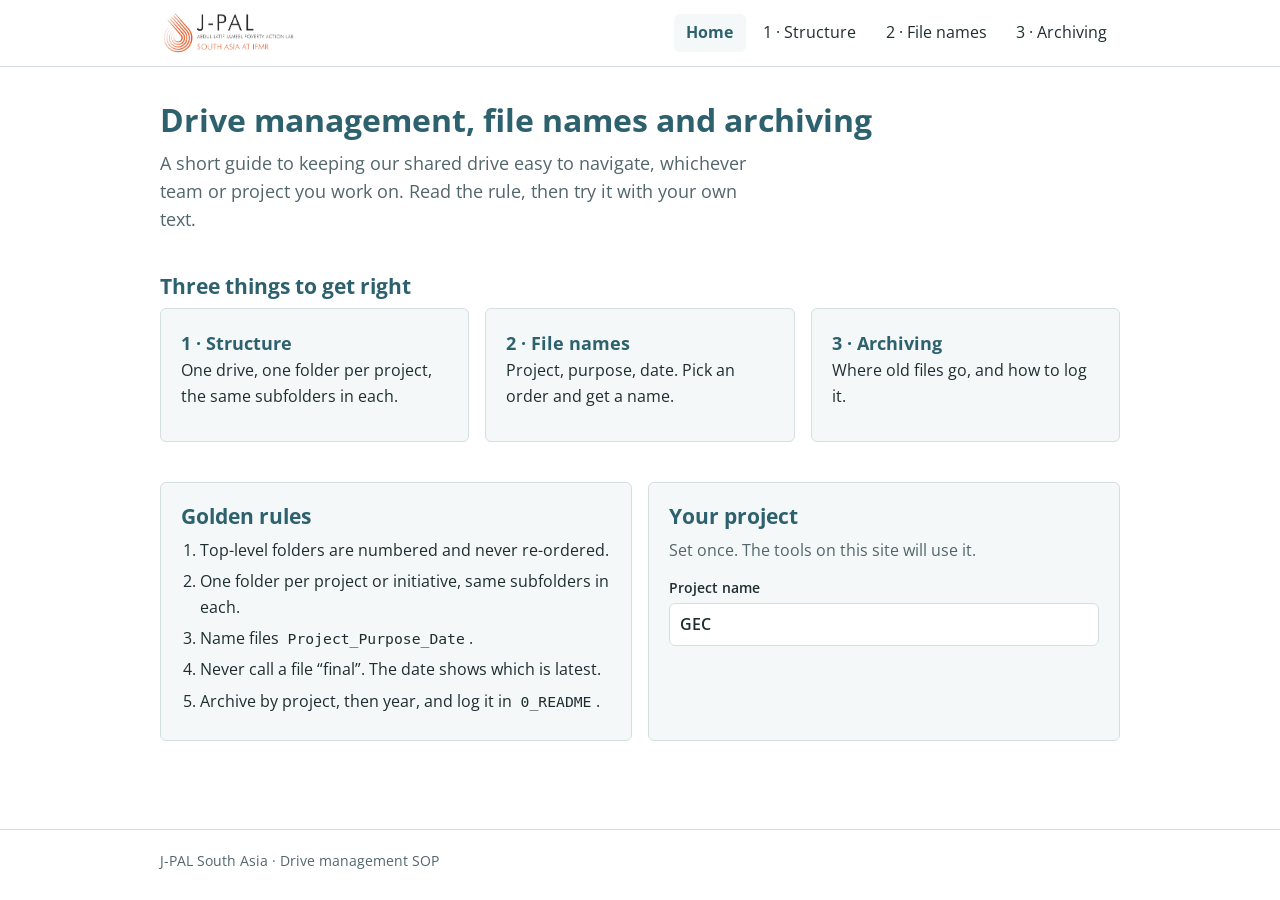
==== index.html @ fbc5029d "Setup[project]: Initial Commit." ====
<!DOCTYPE html>
<html lang="en">
<head>
  <meta charset="utf-8">
  <meta name="viewport" content="width=device-width, initial-scale=1">
  <title>Drive management SOP · J-PAL South Asia</title>
  <link rel="stylesheet" href="root.css">
  <link rel="stylesheet" href="styles.css">
  <script src="script.js" defer></script>
</head>
<body data-page="home">
  <a class="skip-link" href="#main">Skip to content</a>
  <div id="site-header"></div>
  <main id="main" class="container">
    <section>
      <h1>Drive management, file names and archiving</h1>
      <p class="lead">A short guide to keeping our shared drive easy to navigate, whichever team or project you work on. Read the rule, then try it with your own text.</p>
    </section>

    <section>
      <h2>Three things to get right</h2>
      <div class="grid">
        <a class="card" href="structure.html"><strong>1 · Structure</strong><p>One drive, one folder per project, the same subfolders in each.</p></a>
        <a class="card" href="naming.html"><strong>2 · File names</strong><p>Project, purpose, date. Pick an order and get a name.</p></a>
        <a class="card" href="archiving.html"><strong>3 · Archiving</strong><p>Where old files go, and how to log it.</p></a>
      </div>
    </section>

    <section class="grid">
      <div class="card">
        <h2>Golden rules</h2>
        <ol class="rules">
          <li>Top-level folders are numbered and never re-ordered.</li>
          <li>One folder per project or initiative, same subfolders in each.</li>
          <li>Name files <code>Project_Purpose_Date</code>.</li>
          <li>Never call a file “final”. The date shows which is latest.</li>
          <li>Archive by project, then year, and log it in <code>0_README</code>.</li>
        </ol>
      </div>
      <div class="card" id="defaults">
        <h2>Your project</h2>
        <p class="muted">Set once. The tools on this site will use it.</p>
        <label class="lab">Project name <input type="text" id="project" data-persist="project" value="GEC" maxlength="20"></label>
      </div>
    </section>
  </main>
  <div id="site-footer"></div>
</body>
</html>
---- root.css ----
/* root.css — fonts and colours only. Brand: J-PAL Visual Brand Guidelines 2025. Web font: Open Sans. */
@import url("https://fonts.googleapis.com/css2?family=Open+Sans:wght@400;600;700&display=swap");

:root {
  /* J-PAL palette (orange lives in the logo; blue is used for UI) */
  --jpal-orange: #E35925;
  --jpal-teal:   #2FAA9F;
  --jpal-green:  #61B77F;
  --jpal-yellow: #F2C200;
  --jpal-blue:   #2D616E;

  /* Theme */
  --bg:       #FFFFFF;
  --surface:  #F5F8F8;
  --text:     #1F2D31;
  --muted:    #52666B;
  --heading:  #2D616E;
  --border:   #D3DFE1;
  --primary:  #2D616E;
  --on-primary: #FFFFFF;
  --ok:       #2A7A4B;
  --warn:     #9A6200;
  --bad:      #C0392B;

  --font-body: "Open Sans", "Century Gothic", system-ui, -apple-system, "Segoe UI", sans-serif;
  --font-mono: ui-monospace, Menlo, Consolas, monospace;
  --radius: 6px;
}
---- styles.css ----
/* styles.css — layout and components. Colours/fonts come from root.css */
*, *::before, *::after { box-sizing: border-box; }
body { margin: 0; background: var(--bg); color: var(--text); font-family: var(--font-body); line-height: 1.6; text-align: left; }
h1, h2, h3 { color: var(--heading); line-height: 1.3; margin: 0 0 .5rem; font-weight: 700; }
h1 { font-size: 2rem; } h2 { font-size: 1.3rem; } h3 { font-size: 1rem; }
p { margin: 0 0 .75rem; }
a { color: var(--primary); }
code { font-family: var(--font-mono); font-size: .92em; background: var(--surface); padding: .05em .3em; border-radius: 4px; }
:focus-visible { outline: 3px solid var(--primary); outline-offset: 2px; }
.muted { color: var(--muted); }
.small { font-size: .88rem; }
[hidden] { display: none !important; }

.container { width: min(100% - 2rem, 960px); margin-inline: auto; }
main { padding-block: 2rem 3rem; }
section { margin-block: 2.5rem; }
section:first-child { margin-top: 0; }
.lead { font-size: 1.1rem; color: var(--muted); max-width: 60ch; }
.skip-link { position: absolute; left: -999px; }
.skip-link:focus { left: .5rem; top: .5rem; background: var(--bg); padding: .5rem; }

/* Header */
.site-header { border-bottom: 1px solid var(--border); background: var(--bg); }
.bar { display: flex; align-items: center; gap: 1rem; padding-block: .7rem; flex-wrap: wrap; }
.brand { margin-right: auto; display: inline-flex; }
.logo { height: 44px; width: auto; }
.nav { display: flex; gap: .25rem; flex-wrap: wrap; }
.nav a { text-decoration: none; padding: .4rem .8rem; border-radius: var(--radius); color: var(--text); }
.nav a:hover { background: var(--surface); }
.nav a[aria-current="page"] { background: var(--surface); color: var(--heading); font-weight: 700; }

/* Cards and grids */
.grid { display: grid; gap: 1rem; grid-template-columns: repeat(auto-fit, minmax(260px, 1fr)); }
.card, .tool { background: var(--surface); border: 1px solid var(--border); border-radius: var(--radius); padding: 1.25rem; }
a.card { display: block; text-decoration: none; color: var(--text); }
a.card:hover { border-color: var(--primary); }
a.card strong { color: var(--heading); font-size: 1.1rem; }
.rules { margin: 0; padding-left: 1.2rem; }
.rules li { margin-bottom: .35rem; }

/* Buttons and chips */
.btn { display: inline-block; background: var(--primary); color: var(--on-primary); border: 1px solid var(--primary); border-radius: var(--radius); padding: .5rem 1rem; font: inherit; font-weight: 600; cursor: pointer; text-decoration: none; }
.btn--ghost { background: var(--bg); color: var(--primary); }
.btn--sm { padding: .25rem .7rem; font-size: .85rem; }
.chips { display: flex; gap: .5rem; margin: .5rem 0 1rem; }

/* Forms */
.fields { display: grid; gap: .9rem 1rem; grid-template-columns: repeat(auto-fit, minmax(220px, 1fr)); margin-bottom: 1rem; }
.wide { grid-column: 1 / -1; }
.lab { display: grid; gap: .25rem; font-weight: 600; font-size: .9rem; }
.lab small { font-weight: 400; color: var(--muted); }
input[type="text"], input[type="number"], input[type="date"], select { width: 100%; font: inherit; font-size: 1rem; color: var(--text); background: var(--bg); border: 1px solid var(--border); border-radius: var(--radius); padding: .5rem .65rem; }
fieldset { border: 0; padding: 0; margin: 0 0 1rem; }
legend { font-weight: 600; font-size: .9rem; margin-bottom: .4rem; padding: 0; }
.check { display: flex; gap: .5rem; align-items: center; font-size: .95rem; }
.check input { width: 1.1rem; height: 1.1rem; accent-color: var(--primary); }

/* Convention choices */
.options { display: grid; gap: .6rem; grid-template-columns: repeat(auto-fit, minmax(260px, 1fr)); }
.option { position: relative; display: block; border: 1px solid var(--border); background: var(--bg); border-radius: var(--radius); padding: .7rem .9rem; cursor: pointer; }
.option input { position: absolute; opacity: 0; inset: 0; cursor: pointer; }
.option:has(input:checked) { border: 2px solid var(--primary); padding: calc(.7rem - 1px) calc(.9rem - 1px); }
.option:has(input:focus-visible) { outline: 3px solid var(--primary); outline-offset: 2px; }
.option b { display: block; }
.option code { display: block; background: none; padding: 0; color: var(--muted); word-break: break-all; }
.option span { font-size: .85rem; color: var(--muted); }

/* Output */
.output { background: var(--bg); border: 1px solid var(--border); border-radius: var(--radius); padding: .7rem 1rem; display: flex; gap: .75rem; align-items: center; justify-content: space-between; margin-bottom: .75rem; }
.output > div { min-width: 0; flex: 1; }
.output .btn { flex: none; align-self: flex-start; }
.output__label { display: block; font-size: .8rem; color: var(--muted); }
.output__text { font-family: var(--font-mono); font-weight: 600; word-break: break-all; }
pre.output__text { margin: 0; font-weight: 400; font-size: .88rem; line-height: 1.5; white-space: pre; overflow-x: auto; }

/* Checks */
.checks { list-style: none; padding: 0; margin: 0; display: grid; gap: .3rem; font-size: .92rem; }
.checks li { display: flex; gap: .5rem; }
.checks .ok::before { content: "✓"; color: var(--ok); }
.checks .warn::before { content: "!"; color: var(--warn); }
.checks .bad::before { content: "✕"; color: var(--bad); }
.checks li::before { font-weight: 700; width: 1rem; flex: none; }

/* Tree explorer */
.explorer { display: grid; gap: 1rem; grid-template-columns: minmax(0, 3fr) minmax(0, 2fr); align-items: start; }
.tree, .tree ul { list-style: none; margin: 0; padding-left: 1.2rem; }
.tree { padding-left: 0; }
.tree ul { border-left: 1px solid var(--border); margin-left: .6rem; }
.node { display: flex; align-items: center; gap: .45rem; width: 100%; text-align: left; background: none; border: 0; color: var(--text); font: inherit; padding: .2rem .4rem; border-radius: var(--radius); cursor: pointer; }
.node:hover, .node[aria-current="true"] { background: var(--bg); }
.node[aria-current="true"] { font-weight: 700; }
.node[aria-expanded]::after { content: "+"; margin-left: auto; color: var(--muted); }
.node[aria-expanded="true"]::after { content: "−"; }
.ico { flex: none; width: 1rem; height: 1rem; background: var(--muted);
  -webkit-mask: url("data:image/svg+xml,%3Csvg xmlns='http://www.w3.org/2000/svg' viewBox='0 0 24 24'%3E%3Cpath d='M3 6a2 2 0 0 1 2-2h4l2 2h8a2 2 0 0 1 2 2v9a2 2 0 0 1-2 2H5a2 2 0 0 1-2-2z'/%3E%3C/svg%3E") center / contain no-repeat;
          mask: url("data:image/svg+xml,%3Csvg xmlns='http://www.w3.org/2000/svg' viewBox='0 0 24 24'%3E%3Cpath d='M3 6a2 2 0 0 1 2-2h4l2 2h8a2 2 0 0 1 2 2v9a2 2 0 0 1-2 2H5a2 2 0 0 1-2-2z'/%3E%3C/svg%3E") center / contain no-repeat; }
.ph { font-style: italic; color: var(--muted); }
.path { font-family: var(--font-mono); font-size: .85rem; color: var(--muted); word-break: break-word; }

/* Table */
table { width: 100%; border-collapse: collapse; font-size: .92rem; }
td { padding: .45rem .5rem; border-bottom: 1px solid var(--border); }
td code { background: none; padding: 0; word-break: break-all; }
.x { color: var(--bad); } .v { color: var(--ok); }

progress { width: 100%; height: .6rem; accent-color: var(--primary); }
.ready { font-weight: 700; color: var(--ok); }

.pager { display: flex; justify-content: space-between; gap: 1rem; margin-top: 3rem; }
.site-footer { border-top: 1px solid var(--border); padding-block: 1.25rem; color: var(--muted); font-size: .85rem; }
.toast { position: fixed; bottom: 1.2rem; left: 50%; transform: translateX(-50%); background: var(--primary); color: var(--on-primary); padding: .5rem 1rem; border-radius: var(--radius); }

@media (max-width: 720px) {
  .explorer { grid-template-columns: 1fr; }
  .nav { width: 100%; overflow-x: auto; flex-wrap: nowrap; }
  .nav a { white-space: nowrap; }
  .output { flex-direction: column; align-items: stretch; }
}
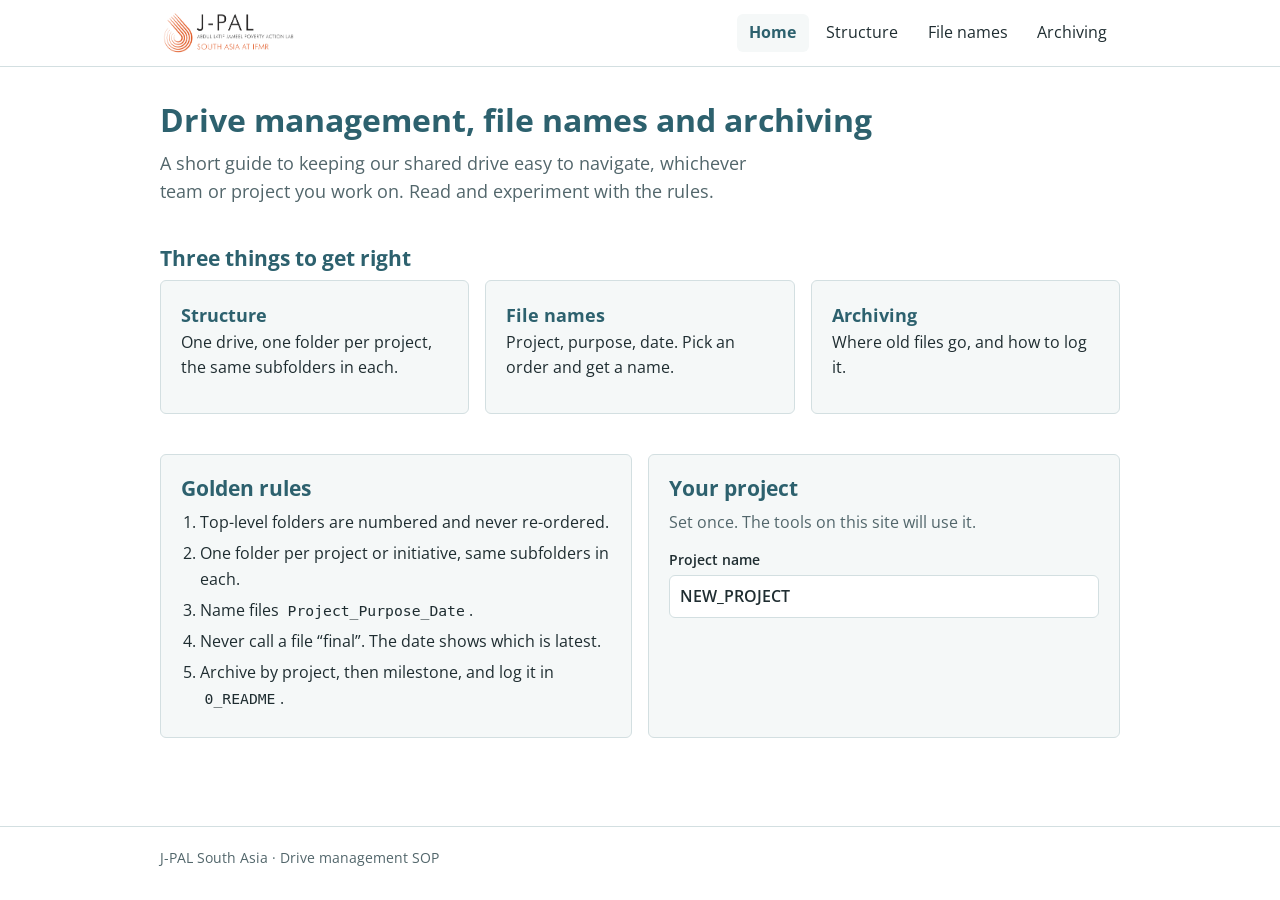
==== commit 60188643: "Update[text]: remove numbering and change details on home page." ====
--- a/index.html
+++ b/index.html
@@ -1,28 +1,37 @@
 <!DOCTYPE html>
 <html lang="en">
+
 <head>
   <meta charset="utf-8">
   <meta name="viewport" content="width=device-width, initial-scale=1">
-  <title>Drive management SOP · J-PAL South Asia</title>
+  <title>Drive management | J-PAL South Asia</title>
   <link rel="stylesheet" href="root.css">
   <link rel="stylesheet" href="styles.css">
   <script src="script.js" defer></script>
 </head>
+
 <body data-page="home">
   <a class="skip-link" href="#main">Skip to content</a>
   <div id="site-header"></div>
   <main id="main" class="container">
     <section>
       <h1>Drive management, file names and archiving</h1>
-      <p class="lead">A short guide to keeping our shared drive easy to navigate, whichever team or project you work on. Read the rule, then try it with your own text.</p>
+      <p class="lead">A short guide to keeping our shared drive easy to navigate, whichever team or project you work on.
+        Read and experiment with the rules.</p>
     </section>
 
     <section>
       <h2>Three things to get right</h2>
       <div class="grid">
-        <a class="card" href="structure.html"><strong>1 · Structure</strong><p>One drive, one folder per project, the same subfolders in each.</p></a>
-        <a class="card" href="naming.html"><strong>2 · File names</strong><p>Project, purpose, date. Pick an order and get a name.</p></a>
-        <a class="card" href="archiving.html"><strong>3 · Archiving</strong><p>Where old files go, and how to log it.</p></a>
+        <a class="card" href="structure.html"><strong>Structure</strong>
+          <p>One drive, one folder per project, the same subfolders in each.</p>
+        </a>
+        <a class="card" href="naming.html"><strong>File names</strong>
+          <p>Project, purpose, date. Pick an order and get a name.</p>
+        </a>
+        <a class="card" href="archiving.html"><strong>Archiving</strong>
+          <p>Where old files go, and how to log it.</p>
+        </a>
       </div>
     </section>
 
@@ -34,16 +43,18 @@
           <li>One folder per project or initiative, same subfolders in each.</li>
           <li>Name files <code>Project_Purpose_Date</code>.</li>
           <li>Never call a file “final”. The date shows which is latest.</li>
-          <li>Archive by project, then year, and log it in <code>0_README</code>.</li>
+          <li>Archive by project, then milestone, and log it in <code>0_README</code>.</li>
         </ol>
       </div>
       <div class="card" id="defaults">
         <h2>Your project</h2>
         <p class="muted">Set once. The tools on this site will use it.</p>
-        <label class="lab">Project name <input type="text" id="project" data-persist="project" value="GEC" maxlength="20"></label>
+        <label class="lab">Project name <input type="text" id="project" data-persist="project" value="NEW_PROJECT"
+            maxlength="20"></label>
       </div>
     </section>
   </main>
   <div id="site-footer"></div>
 </body>
-</html>
+
+</html>
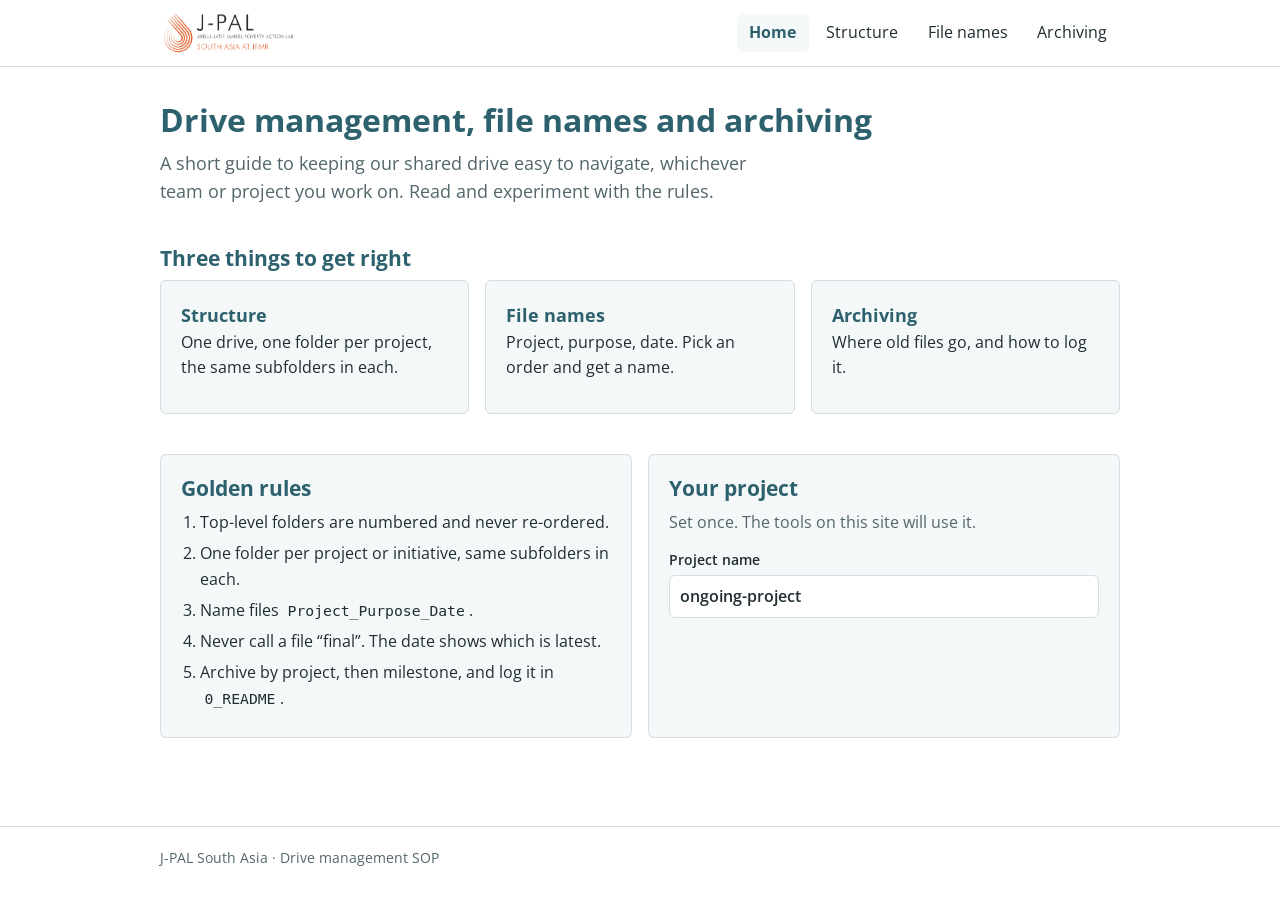
==== commit a2788615: "Update[code]: Restructure the folder structure." ====
--- a/index.html
+++ b/index.html
@@ -49,7 +49,7 @@
       <div class="card" id="defaults">
         <h2>Your project</h2>
         <p class="muted">Set once. The tools on this site will use it.</p>
-        <label class="lab">Project name <input type="text" id="project" data-persist="project" value="NEW_PROJECT"
+        <label class="lab">Project name <input type="text" id="project" data-persist="project" value="ongoing-project"
             maxlength="20"></label>
       </div>
     </section>
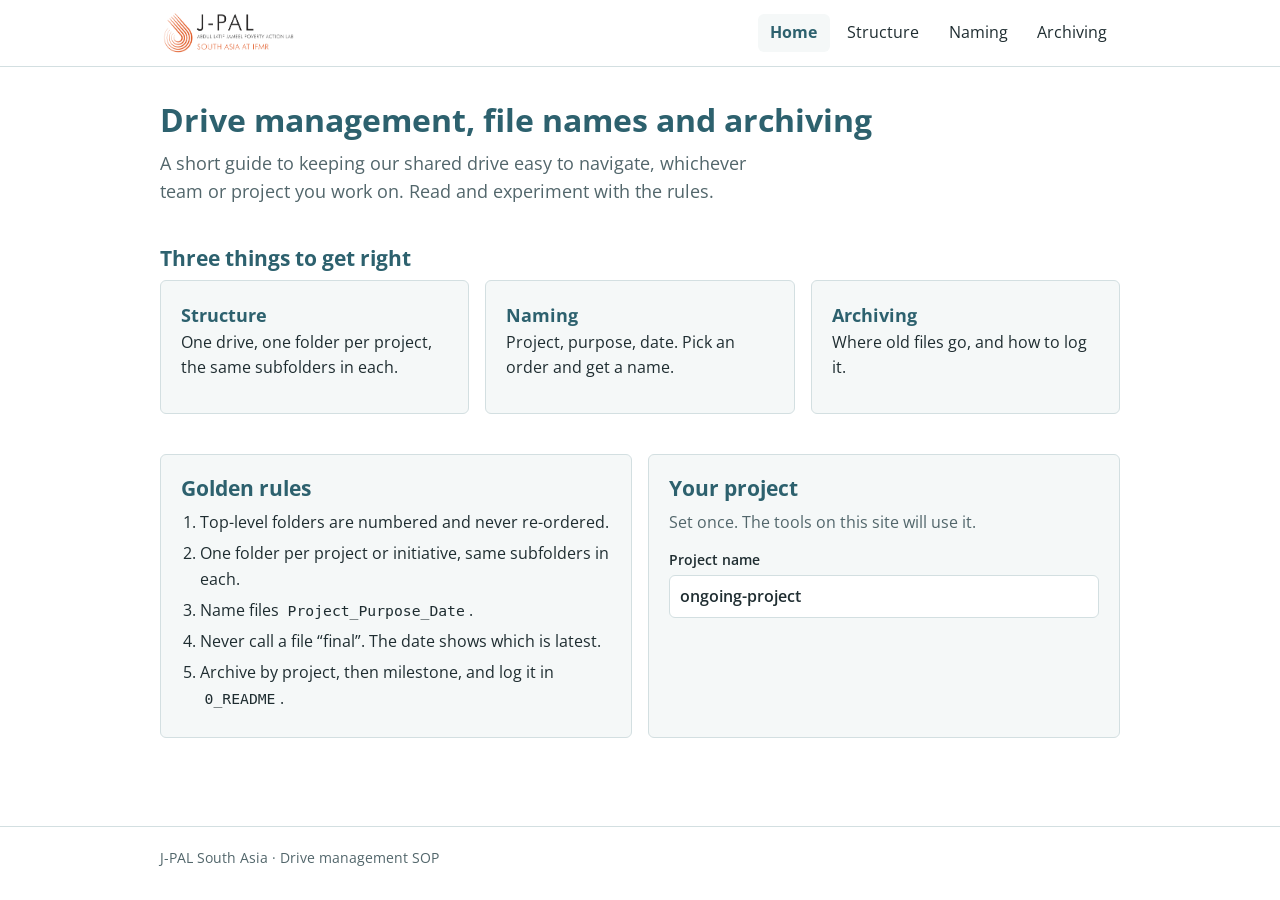
==== commit 899511fb: "Update[text]: Clean up text on naming page." ====
--- a/index.html
+++ b/index.html
@@ -26,7 +26,7 @@
         <a class="card" href="structure.html"><strong>Structure</strong>
           <p>One drive, one folder per project, the same subfolders in each.</p>
         </a>
-        <a class="card" href="naming.html"><strong>File names</strong>
+        <a class="card" href="naming.html"><strong>Naming</strong>
           <p>Project, purpose, date. Pick an order and get a name.</p>
         </a>
         <a class="card" href="archiving.html"><strong>Archiving</strong>
